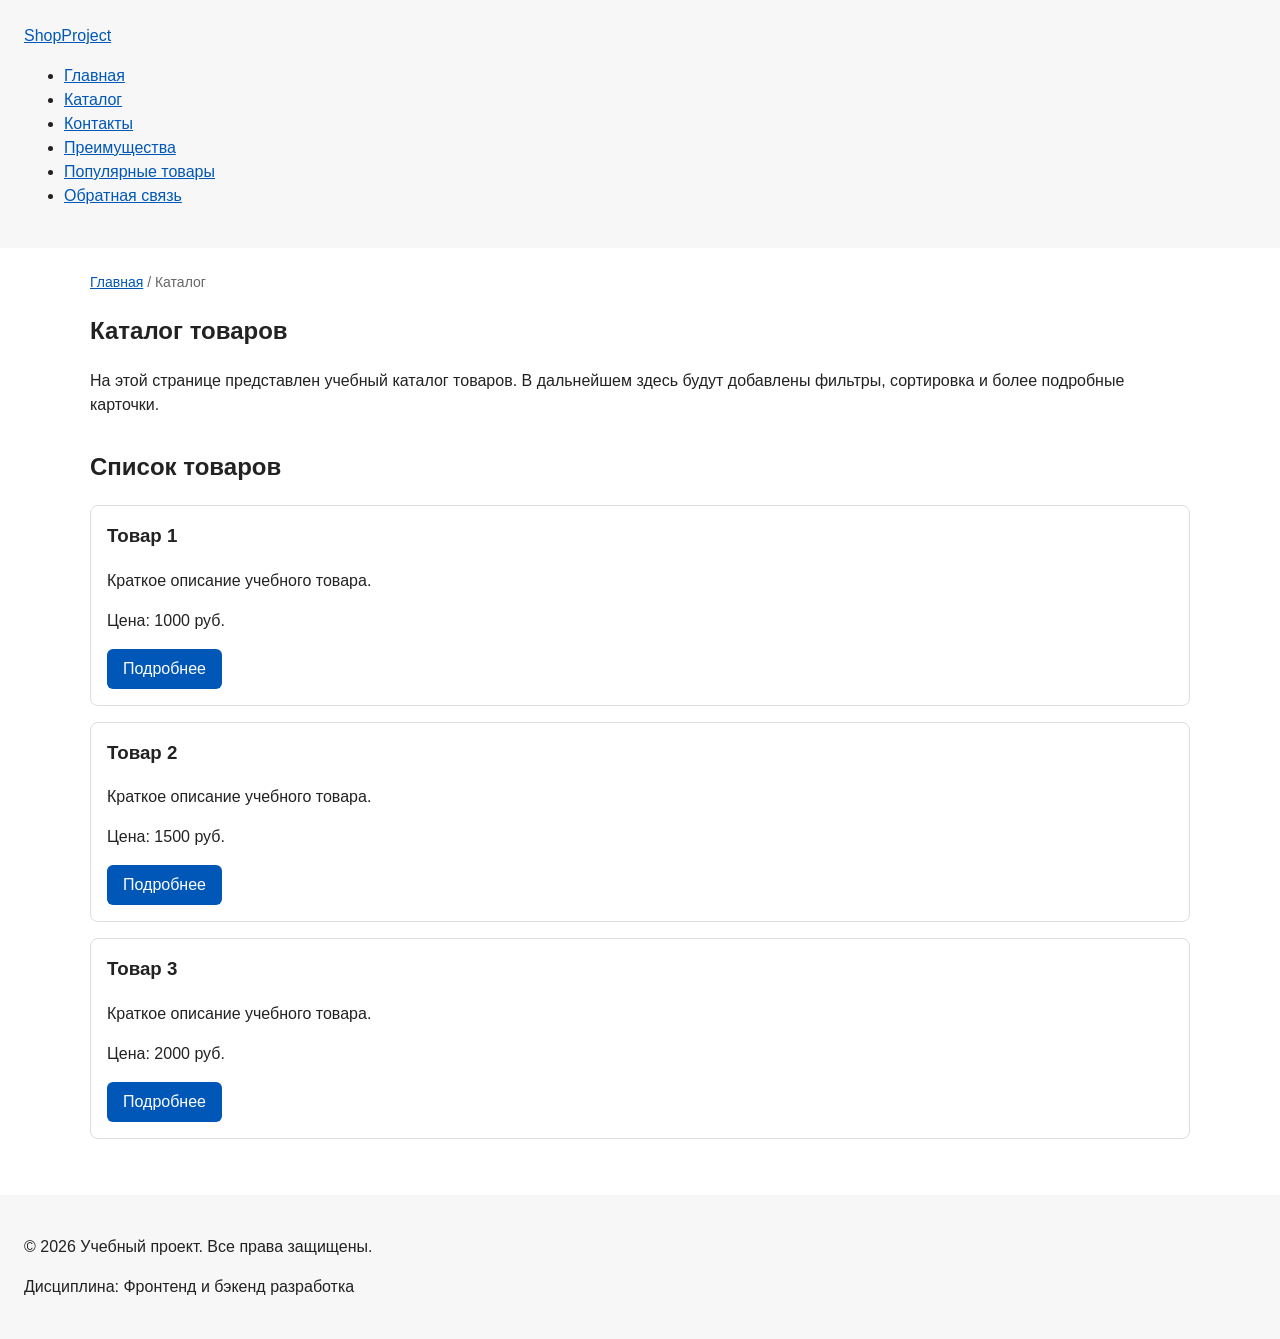
==== catalog.html @ 342e348a "feat: add multi-page structure navigation and anchors" ====
<!DOCTYPE html>
<html lang="ru">
<head>
  <meta charset="UTF-8">
  <meta name="viewport" content="width=device-width, initial-scale=1.0">
  <meta name="description" content="Каталог товаров учебного интернет-магазина.">
  <meta property="og:type" content="website">
  <meta property="og:title" content="Контакты — Учебный интернет-магазин">
  <meta property="og:description" content="Контактная информация учебного интернет-магазина.">
  <meta property="og:image" content="https://mumumel.github.io/kr1-html-css-shop/images/preview.jpg">
  <meta property="og:url" content="https://mumumel.github.io/kr1-html-css-shop/contacts.html">
  <title>Каталог товаров — Учебный интернет-магазин</title>
  <link rel="stylesheet" href="css/style.css">
</head>
<body>
  <header>
    <div class="site-header">
      <a class="site-logo" href="index.html">ShopProject</a>

      <nav class="site-nav" aria-label="Основная навигация">
        <ul class="site-nav__list">
          <li><a href="index.html">Главная</a></li>
          <li><a href="catalog.html">Каталог</a></li>
          <li><a href="contacts.html">Контакты</a></li>
          <li><a href="index.html#advantages">Преимущества</a></li>
          <li><a href="index.html#popular">Популярные товары</a></li>
          <li><a href="index.html#contacts">Обратная связь</a></li>
        </ul>
      </nav>
    </div>
  </header>

  <main>
    <nav class="breadcrumbs" aria-label="Хлебные крошки">
      <a href="index.html">Главная</a>
      <span>Каталог</span>
    </nav>

    <section class="section">
      <h1>Каталог товаров</h1>
      <p>
        На этой странице представлен учебный каталог товаров.
        В дальнейшем здесь будут добавлены фильтры, сортировка и более
        подробные карточки.
      </p>
    </section>

    <section class="section">
      <h2>Список товаров</h2>

      <article class="product-card">
        <h3>Товар 1</h3>
        <p>Краткое описание учебного товара.</p>
        <p>Цена: 1000 руб.</p>
        <a class="button" href="index.html#popular">Подробнее</a>
      </article>

      <article class="product-card">
        <h3>Товар 2</h3>
        <p>Краткое описание учебного товара.</p>
        <p>Цена: 1500 руб.</p>
        <a class="button" href="index.html#popular">Подробнее</a>
      </article>

      <article class="product-card">
        <h3>Товар 3</h3>
        <p>Краткое описание учебного товара.</p>
        <p>Цена: 2000 руб.</p>
        <a class="button" href="index.html#popular">Подробнее</a>
      </article>
    </section>
  </main>

  <footer>
    <p>&copy; 2026 Учебный проект. Все права защищены.</p>
    <p>Дисциплина: Фронтенд и бэкенд разработка</p>
  </footer>
</body>
</html>
---- css/style.css ----
/* ===============================
   1. Переменные проекта
   =============================== */
:root {
  /* Основные цвета проекта */
  --color-bg: #ffffff;
  --color-text: #222222;
  --color-muted: #666666;
  --color-primary: #0057b8;
  --color-primary-dark: #003f86;
  --color-border: #dddddd;
  --color-surface: #f7f7f7;
  --color-surface-accent: #eef5ff;
  --color-danger: #b00020;
  --color-success: #168a2f;
  --color-success-bg: #eefaf0;
  --color-white: #ffffff;

  /* Отступы */
  --space-xs: 4px;
  --space-sm: 8px;
  --space-md: 16px;
  --space-lg: 24px;
  --space-xl: 32px;

  /* Скругления */
  --radius-sm: 6px;
  --radius-md: 8px;
  --radius-lg: 12px;

  /* Размеры */
  --container-width: 1100px;
}

/* ===============================
   2. Базовые стили
   =============================== */
* {
  box-sizing: border-box;
}

body {
  margin: 0;
  font-family: Arial, sans-serif;
  line-height: 1.5;
  color: var(--color-text);
  background-color: var(--color-bg);
}

header,
main,
footer {
  padding: var(--space-lg);
}

header {
  background-color: var(--color-surface);
}

footer {
  background-color: var(--color-surface);
}

html {
  scroll-behavior: smooth;
}

/* ===============================
   3. Общие элементы интерфейса
   =============================== */
a {
  color: var(--color-primary);
}

a:hover {
  color: var(--color-primary-dark);
}

a:focus-visible {
  outline: 2px solid var(--color-primary);
  outline-offset: 3px;
}

.button {
  display: inline-block;
  padding: var(--space-sm) var(--space-md);
  color: var(--color-white);
  background-color: var(--color-primary);
  text-decoration: none;
  border: none;
  border-radius: var(--radius-sm);
  cursor: pointer;
}

.button:hover {
  background-color: var(--color-primary-dark);
}

.button:focus-visible {
  outline: 2px solid var(--color-primary);
  outline-offset: 3px;
}

.button:disabled {
  opacity: 0.6;
  cursor: not-allowed;
}

:target {
  outline: 2px dashed var(--color-primary);
  outline-offset: 4px;
}

/* ===============================
   4. Компоненты страницы
   =============================== */
.hero {
  max-width: var(--container-width);
  margin: 0 auto var(--space-xl);
  padding: var(--space-xl) var(--space-lg);
  background-color: var(--color-surface-accent);
  border-radius: var(--radius-lg);
}

.section {
  max-width: var(--container-width);
  margin: 0 auto var(--space-xl);
}

.section h2 {
  margin-top: 0;
}

.product-card {
  margin-bottom: var(--space-md);
  padding: var(--space-md);
  border: 1px solid var(--color-border);
  border-radius: var(--radius-md);
  background-color: var(--color-bg);
}

.product-card:hover {
  border-color: var(--color-primary);
}

.product-card h3 {
  margin-top: 0;
}

.aside-info {
  max-width: var(--container-width);
  margin: 0 auto var(--space-xl);
  padding: var(--space-md);
  border-left: 4px solid var(--color-primary);
  background-color: var(--color-surface);
}

.breadcrumbs {
  max-width: var(--container-width);
  margin: 0 auto var(--space-md);
  font-size: 14px;
  color: var(--color-muted);
}

.breadcrumbs a {
  color: var(--color-primary);
}

.breadcrumbs span::before {
  content: " / ";
  color: var(--color-muted);
}
/* ===============================
   5. Форма и модальное окно
   =============================== */
.order-dialog {
  width: min(100% - 32px, 560px);
  padding: var(--space-lg);
  border: none;
  border-radius: var(--radius-lg);
}

.order-dialog::backdrop {
  background-color: rgba(0, 0, 0, 0.5);
}

.form-field {
  margin-bottom: var(--space-md);
}

.form-field label {
  display: block;
  margin-bottom: var(--space-xs);
}

.form-field input,
.form-field select,
.form-field textarea {
  width: 100%;
  padding: 10px 12px;
  border: 1px solid var(--color-border);
  border-radius: var(--radius-sm);
  font: inherit;
}

.form-field input[type="checkbox"] {
  width: auto;
}

.form-field small {
  display: block;
  margin-top: var(--space-xs);
  color: var(--color-muted);
}

.form-field input:hover,
.form-field select:hover,
.form-field textarea:hover {
  border-color: var(--color-primary);
}

.form-field input:focus-visible,
.form-field select:focus-visible,
.form-field textarea:focus-visible,
.form-actions button:focus-visible {
  outline: 2px solid var(--color-primary);
  outline-offset: 3px;
}

[aria-invalid="true"] {
  border-color: var(--color-danger);
}

.success-message {
  max-width: var(--container-width);
  margin: var(--space-lg) auto;
  padding: var(--space-md);
  border-left: 4px solid var(--color-success);
  background-color: var(--color-success-bg);
}
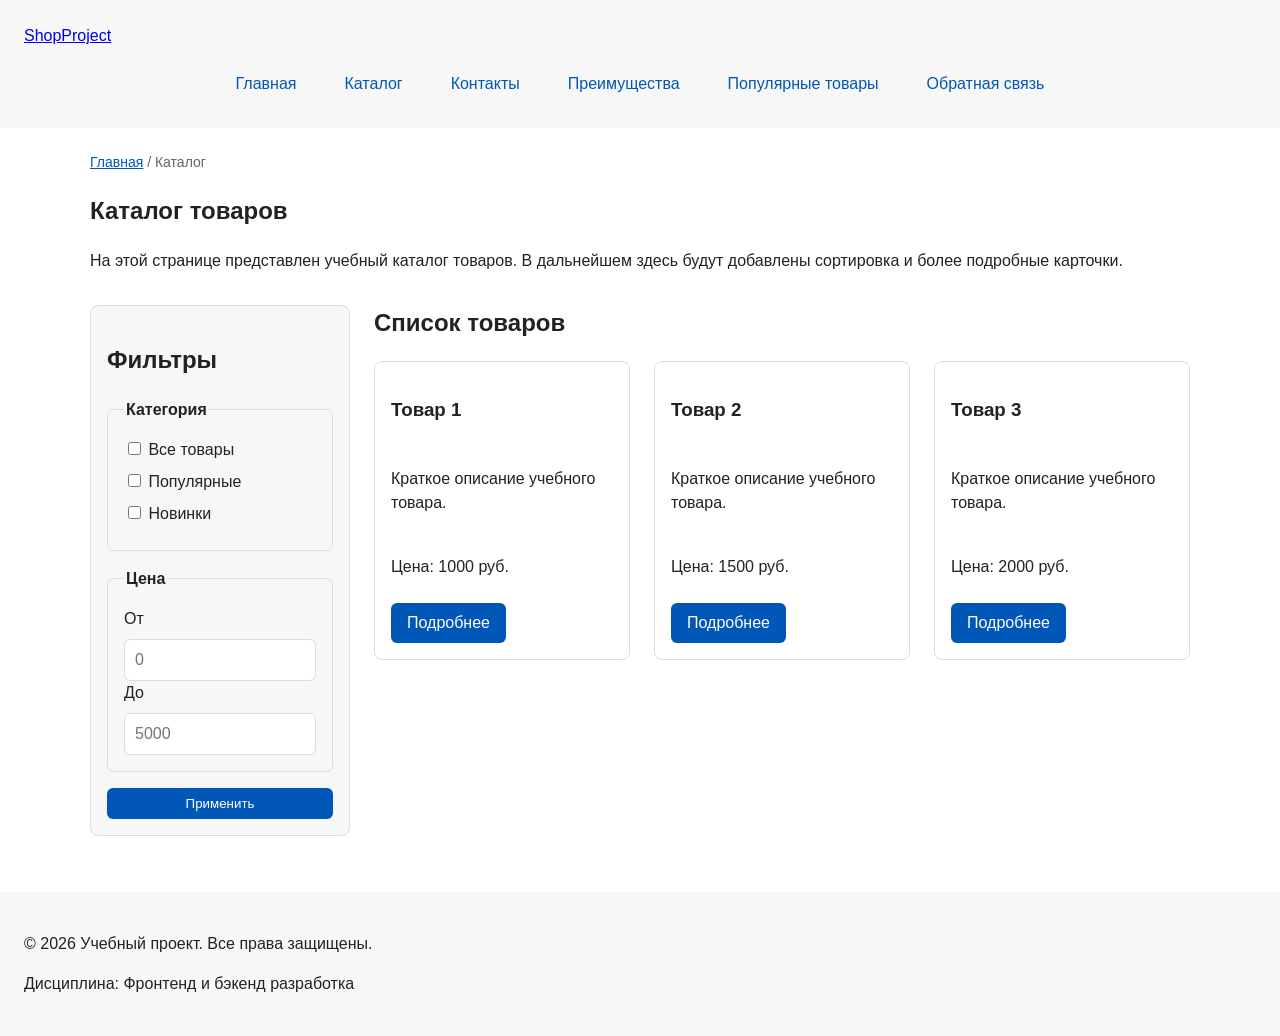
==== commit e55b384e: "feat: add flex navigation and grid catalog layout" ====
--- a/catalog.html
+++ b/catalog.html
@@ -40,34 +40,75 @@
       <h1>Каталог товаров</h1>
       <p>
         На этой странице представлен учебный каталог товаров.
-        В дальнейшем здесь будут добавлены фильтры, сортировка и более
+        В дальнейшем здесь будут добавлены сортировка и более
         подробные карточки.
       </p>
     </section>
 
-    <section class="section">
-      <h2>Список товаров</h2>
+    <section class="catalog-layout">
+      <aside class="catalog-filters">
+        <h2>Фильтры</h2>
 
-      <article class="product-card">
-        <h3>Товар 1</h3>
-        <p>Краткое описание учебного товара.</p>
-        <p>Цена: 1000 руб.</p>
-        <a class="button" href="index.html#popular">Подробнее</a>
-      </article>
+        <form class="filters-form" action="#" method="get">
+          <fieldset>
+            <legend>Категория</legend>
 
-      <article class="product-card">
-        <h3>Товар 2</h3>
-        <p>Краткое описание учебного товара.</p>
-        <p>Цена: 1500 руб.</p>
-        <a class="button" href="index.html#popular">Подробнее</a>
-      </article>
+            <label>
+              <input type="checkbox" name="category" value="all">
+              Все товары
+            </label>
 
-      <article class="product-card">
-        <h3>Товар 3</h3>
-        <p>Краткое описание учебного товара.</p>
-        <p>Цена: 2000 руб.</p>
-        <a class="button" href="index.html#popular">Подробнее</a>
-      </article>
+            <label>
+              <input type="checkbox" name="category" value="popular">
+              Популярные
+            </label>
+
+            <label>
+              <input type="checkbox" name="category" value="new">
+              Новинки
+            </label>
+          </fieldset>
+
+          <fieldset>
+            <legend>Цена</legend>
+
+            <label for="price-from">От</label>
+            <input id="price-from" name="price-from" type="number" min="0" placeholder="0">
+
+            <label for="price-to">До</label>
+            <input id="price-to" name="price-to" type="number" min="0" placeholder="5000">
+          </fieldset>
+
+          <button class="button" type="submit">Применить</button>
+        </form>
+      </aside>
+
+      <section class="section">
+        <h2>Список товаров</h2>
+
+        <div class="products-grid">
+          <article class="product-card">
+            <h3>Товар 1</h3>
+            <p>Краткое описание учебного товара.</p>
+            <p>Цена: 1000 руб.</p>
+            <a class="button" href="index.html#popular">Подробнее</a>
+          </article>
+
+          <article class="product-card">
+            <h3>Товар 2</h3>
+            <p>Краткое описание учебного товара.</p>
+            <p>Цена: 1500 руб.</p>
+            <a class="button" href="index.html#popular">Подробнее</a>
+          </article>
+
+          <article class="product-card">
+            <h3>Товар 3</h3>
+            <p>Краткое описание учебного товара.</p>
+            <p>Цена: 2000 руб.</p>
+            <a class="button" href="index.html#popular">Подробнее</a>
+          </article>
+        </div>
+      </section>
     </section>
   </main>
 
--- a/css/style.css
+++ b/css/style.css
@@ -68,17 +68,54 @@
 /* ===============================
    3. Общие элементы интерфейса
    =============================== */
-a {
-  color: var(--color-primary);
-}
-
-a:hover {
-  color: var(--color-primary-dark);
-}
-
 a:focus-visible {
   outline: 2px solid var(--color-primary);
   outline-offset: 3px;
+}
+
+.site-nav__list a {
+  display: inline-block;
+  padding: var(--space-sm) var(--space-md);
+  color: var(--color-primary);
+  text-decoration: none;
+  border-radius: var(--radius-sm);
+}
+
+.site-nav__list a:hover {
+  color: var(--color-white);
+  background-color: var(--color-primary);
+}
+
+.site-nav__list {
+  display: flex;
+  flex-wrap: wrap;
+  justify-content: center;
+  align-items: center;
+  gap: var(--space-md);
+  padding: 0;
+  margin: var(--space-md) 0 0;
+  list-style: none;
+}
+
+.catalog-layout {
+  max-width: var(--container-width);
+  margin: 0 auto var(--space-xl);
+  display: grid;
+  grid-template-columns: 260px 1fr;
+  grid-template-areas: "filters products";
+  gap: var(--space-lg);
+}
+
+.catalog-filters {
+  grid-area: filters;
+  padding: var(--space-md);
+  border: 1px solid var(--color-border);
+  border-radius: var(--radius-md);
+  background-color: var(--color-surface);
+}
+
+.catalog-products {
+  grid-area: products;
 }
 
 .button {
@@ -132,7 +169,10 @@
 }
 
 .product-card {
-  margin-bottom: var(--space-md);
+  display: flex;
+  flex-direction: column;
+  gap: var(--space-sm);
+  margin-bottom: 0;
   padding: var(--space-md);
   border: 1px solid var(--color-border);
   border-radius: var(--radius-md);
@@ -143,8 +183,15 @@
   border-color: var(--color-primary);
 }
 
-.product-card h3 {
+.product-card .button{
   margin-top: 0;
+  align-self: flex-start;
+}
+
+.products-grid {
+  display: grid;
+  grid-template-columns: repeat(3, 1fr);
+  gap: var(--space-lg);
 }
 
 .aside-info {
@@ -227,6 +274,35 @@
   outline-offset: 3px;
 }
 
+.filters-form {
+  display: grid;
+  gap: var(--space-md);
+}
+
+.filters-form fieldset {
+  margin: 0;
+  padding: var(--space-md);
+  border: 1px solid var(--color-border);
+  border-radius: var(--radius-sm);
+}
+
+.filters-form legend {
+  font-weight: 700;
+}
+
+.filters-form label {
+  display: block;
+  margin-bottom: var(--space-sm);
+}
+
+.filters-form input[type="number"] {
+  width: 100%;
+  padding: 8px 10px;
+  border: 1px solid var(--color-border);
+  border-radius: var(--radius-sm);
+  font: inherit;
+}
+
 [aria-invalid="true"] {
   border-color: var(--color-danger);
 }
